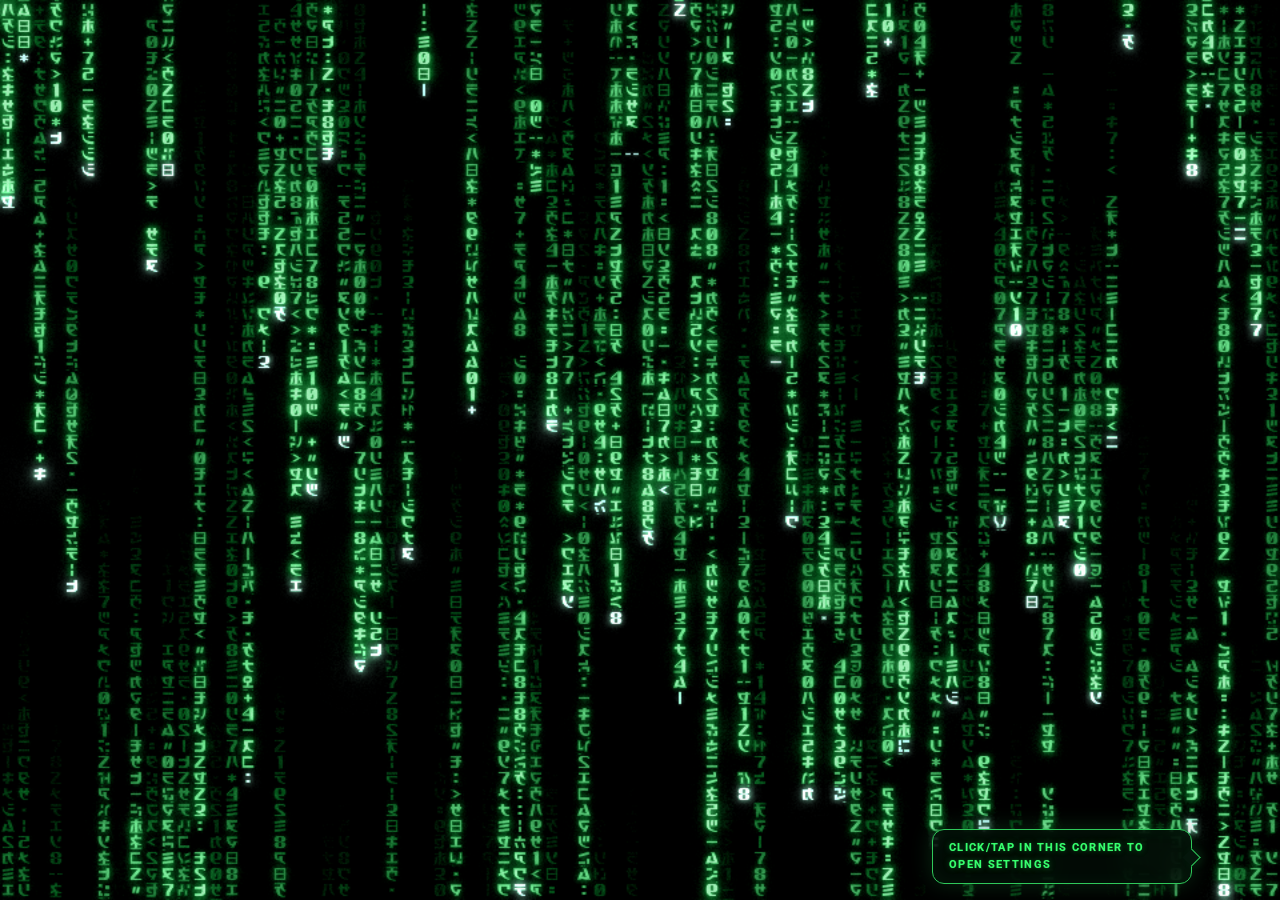
==== svg-preview/index.html @ 4eb160c9 "Add Noumenon, a glyph-rain screensaver and web explorer Noumenon renders Smythe's 192 original SVG g" ====
<!doctype html>
<html lang="en">
<head>
  <meta charset="utf-8">
  <meta name="viewport" content="width=device-width,initial-scale=1">
  <meta name="color-scheme" content="dark">
  <title>Noumenon</title>
  <meta name="description" content="Classic code rain with the reference character set, original Smythe SVG glyphs, and a navigable 3D mode.">
  <link rel="icon" href="data:,">
  <link rel="preconnect" href="https://fonts.googleapis.com">
  <link rel="preconnect" href="https://fonts.gstatic.com" crossorigin>
  <link rel="stylesheet" href="https://fonts.googleapis.com/css2?family=Roboto:wght@700&amp;family=IBM+Plex+Mono:wght@500&amp;display=swap">
  <link rel="stylesheet" href="style.css">
  <link rel="stylesheet" href="settings.css">
</head>
<body>
  <canvas id="rain" aria-label="Green code rain mixing reference characters and original Smythe glyphs"></canvas>
  <header class="chrome"><a class="wordmark" href="https://github.com/petehottelet/smythe"><img src="wordmark.svg" alt="SMYTHE" width="196" height="31"></a><span id="mode-label">Noumenon</span><a class="credit" href="THIRD_PARTY_NOTICES.md">Based on m8e / Rezmason</a></header>
  <p id="load-status" role="status">Loading the rain…</p>
  <div class="movement" role="group" aria-label="Move through the rain">
    <button type="button" data-direction="ArrowLeft" aria-label="Move left" title="Move left"><svg viewBox="0 0 10 10" aria-hidden="true"><path d="M4 1h2v2H4v1h5v2H4v1h2v2H4V7H2V3h2Z"/></svg></button>
    <button type="button" data-direction="ArrowUp" aria-label="Move forward" title="Move forward"><svg viewBox="0 0 10 10" aria-hidden="true"><path d="M4 1h2v2h2v2h1v2H7V5H6v4H4V5H3v2H1V5h1V3h2Z"/></svg></button>
    <button type="button" data-direction="ArrowDown" aria-label="Move backward" title="Move backward"><svg viewBox="0 0 10 10" aria-hidden="true"><path transform="rotate(180 5 5)" d="M4 1h2v2h2v2h1v2H7V5H6v4H4V5H3v2H1V5h1V3h2Z"/></svg></button>
    <button type="button" data-direction="ArrowRight" aria-label="Move right" title="Move right"><svg viewBox="0 0 10 10" aria-hidden="true"><path transform="rotate(180 5 5)" d="M4 1h2v2H4v1h5v2H4v1h2v2H4V7H2V3h2Z"/></svg></button>
  </div>
  <button type="button" id="settings-corner" class="corner" aria-controls="hud" aria-describedby="corner-tip" aria-keyshortcuts="s" aria-expanded="false" aria-label="Open settings">
    <span class="gear" aria-hidden="true"><svg viewBox="0 -960 960 960" fill="currentColor"><path d="M370-80l-16-128q-13-5-24.5-12T307-235l-119 50L78-375l103-78q-1-7-1-13.5v-27q0-6.5 1-13.5L78-585l110-190 119 50q11-8 23-15t24-12l16-128h220l16 128q13 5 24.5 12t22.5 15l119-50 110 190-103 78q1 7 1 13.5v27q0 6.5-2 13.5l103 78-110 190-118-50q-11 8-23 15t-24 12L590-80H370Zm70-80h79l14-106q31-8 57.5-23.5T639-327l99 41 39-68-86-65q5-14 7-29.5t2-31.5q0-16-2-31.5t-7-29.5l86-65-39-68-99 42q-22-23-48.5-38.5T533-694l-13-106h-79l-14 106q-31 8-57.5 23.5T321-633l-99-41-39 68 86 64q-5 15-7 30t-2 32q0 16 2 31t7 30l-86 65 39 68 99-42q22 23 48.5 38.5T427-266l13 106Zm42-180q58 0 99-41t41-99q0-58-41-99t-99-41q-59 0-99.5 41T342-480q0 58 40.5 99t99.5 41Zm-2-140Z"/></svg></span>
  </button>
  <div id="corner-tip" class="tip" role="tooltip" hidden>Click/tap in this corner to open settings</div>
  <section id="hud" class="hud hidden" aria-label="Settings" aria-hidden="true" inert>
    <div class="transport" id="transport">
      <button type="button" id="pause" class="primary" aria-pressed="false">Pause</button>
      <button type="button" id="mode" aria-pressed="false">Enter 3D</button>
      <button type="button" id="reset" title="Reset viewpoint (R)">Reset view</button>
      <button type="button" id="fullscreen" title="Fullscreen (F)">Fullscreen</button>
      <a class="button" href="catalog.html">All glyphs</a>
    </div>
    <div class="deck" id="settings-deck"></div>
    <div class="statusline">
      <span>Mode <b id="mode-read">Classic</b></span>
      <span>Glyphs <b>192 + 56</b></span>
      <span class="key-hint">Enter 3D to explore</span>
      <span class="shortcut">Press S to toggle settings</span>
      <span id="settings-status" class="status" role="status" aria-live="polite"></span>
    </div>
  </section>
  <noscript>This preview needs JavaScript. <a href="../catalog/contact-sheet-128.png">View the current 192-glyph contact sheet.</a></noscript>
  <script src="glyphs.js"></script>
  <script src="base-glyphs.js"></script>
  <script src="lib/regl.min.js"></script>
  <script src="lib/gl-matrix.js"></script>
  <script type="module" src="rain.js"></script>
</body>
</html>
---- svg-preview/style.css ----
:root {
  color-scheme: dark;
  --rain-green: #37ff6e;
  --rain-bright: #9cffbc;
  --rain-dim: rgba(55, 255, 110, .62);
  --rain-rule: rgba(55, 255, 110, .62);
  --rain-faint: rgba(55, 255, 110, .26);
  --rain-ink: #000;
  --rain-field: #04160b;
  --rain-inverse: #02140a;
  --ui: 'Roboto', system-ui, sans-serif;
  --mono: 'IBM Plex Mono', ui-monospace, monospace;
  font: 700 12px/1.45 var(--ui);
  font-synthesis: none;
  color: var(--rain-green);
  background: var(--rain-ink);
  scrollbar-color: var(--rain-rule) var(--rain-ink);
}
* { box-sizing: border-box; }
body { margin: 0; min-height: 100dvh; }
body:not(.catalog) { overflow: hidden; }
button, a { -webkit-tap-highlight-color: transparent; touch-action: manipulation; }
button, input, select, textarea { font: inherit; color: inherit; }
a { color: inherit; text-underline-offset: 3px; text-decoration-thickness: 1px; }
a:hover { color: var(--rain-bright); }
::selection { background: var(--rain-green); color: var(--rain-inverse); }
:focus-visible { outline: 1px solid var(--rain-green); outline-offset: 2px; }
#rain { position: fixed; inset: 0; width: 100%; height: 100%; display: block; }
.chrome { position: fixed; z-index: 2; background: var(--rain-ink); }
header.chrome {
  inset: max(28px, env(safe-area-inset-top)) 28px auto;
  display: flex; gap: 24px; align-items: center;
  padding: 24px 32px;
}
.wordmark { display: inline-flex; align-items: center; flex: none; min-height: 44px; }
.wordmark img { display: block; width: 196px; height: auto; }
header span, .credit { font-size: 10px; letter-spacing: .18em; text-transform: uppercase; color: var(--rain-dim); }
.credit { margin-left: auto; display: inline-flex; align-items: center; min-height: 44px; }
#load-status { position: absolute; inset: 45% 24px auto; text-align: center; font-size: 12px; letter-spacing: .18em; text-transform: uppercase; }
#load-status:empty { display: none; }
body.idle { cursor: none; }
body.idle .chrome:not(:focus-within), body.idle .movement:not(:focus-within) { opacity: 0; pointer-events: none; }
body.catalog { padding: 32px clamp(16px, 4vw, 64px); }
.catalog-heading { display: flex; justify-content: space-between; align-items: flex-start; gap: 24px; padding-bottom: 24px; margin-bottom: 24px; border-bottom: 1px solid var(--rain-faint); }
.catalog-heading h1 { font: 700 20px/1.1 var(--ui); letter-spacing: .2em; text-transform: uppercase; color: var(--rain-bright); margin: 0; }
.catalog-heading p { font-size: 12px; letter-spacing: .06em; color: var(--rain-dim); line-height: 1.5; max-width: 70ch; margin: 12px 0 20px; }
.catalog-heading nav, .catalog-heading > a { font-size: 11px; letter-spacing: .12em; text-transform: uppercase; }
.catalog-heading > a { display: inline-flex; align-items: center; min-height: 44px; white-space: nowrap; }
#catalog { display: grid; grid-template-columns: repeat(auto-fill, minmax(140px, 1fr)); gap: 1px; background: var(--rain-faint); border: 1px solid var(--rain-faint); }
.specimen { margin: 0; min-width: 0; background: var(--rain-ink); padding: 16px 12px 12px; }
.specimen svg { width: 100%; height: auto; aspect-ratio: 1; display: block; fill: var(--rain-green); }
.specimen figcaption { font: 500 11px/1.3 var(--mono); color: var(--rain-dim); overflow-wrap: anywhere; }
.specimen a { display: flex; align-items: center; min-height: 44px; color: var(--rain-green); font: 500 12px var(--mono); font-variant-numeric: tabular-nums; text-decoration: none; }
noscript { position: absolute; inset: 40% 20px auto; text-align: center; }
@media (max-width: 1280px) {
  .credit { display: none; }
}
@media (max-width: 720px) {
  header.chrome { inset: max(16px, env(safe-area-inset-top)) 16px auto; gap: 16px; padding: 16px 20px; flex-wrap: wrap; }
  .wordmark img { width: 148px; }
  .catalog-heading { flex-direction: column; gap: 12px; }
}
---- svg-preview/settings.css ----
/* Control panel after hottelet.com's floating phosphor HUD. */
:root {
  --phos-rgb: 55, 255, 110;
  --phos-bright-rgb: 156, 255, 188;
  --ink-rgb: 2, 10, 5;
  --phos: #37ff6e;
  --phos-bright: #9cffbc;
  --phos-dim: #2fc85a;
  --phos-faint: #28a74c;
  --line: rgba(var(--phos-rgb), .26);
  --bar: rgba(3, 12, 6, .84);
  --panel: rgba(4, 18, 9, .5);
  --control: #04160b;
  --ink: #02140a;
  --glow: 0 0 1px rgba(var(--phos-rgb), .55), 0 0 6px rgba(var(--phos-rgb), .38), 0 0 20px rgba(var(--phos-rgb), .13);
}
[hidden] { display: none !important; }
.visually-hidden { position: absolute; width: 1px; height: 1px; margin: -1px; padding: 0; overflow: hidden; clip: rect(0 0 0 0); white-space: nowrap; border: 0; }

/* ---------- floating control bar ---------- */
.hud {
  position: fixed; z-index: 5;
  left: 16px; right: 16px; bottom: 16px;
  max-width: 1240px; margin-inline: auto;
  background: radial-gradient(130% 95% at 50% -12%, rgba(var(--phos-rgb), .055), transparent 62%), var(--bar);
  -webkit-backdrop-filter: blur(16px); backdrop-filter: blur(16px);
  border: 1px solid var(--line); border-radius: 18px;
  padding: 12px 14px 10px;
  /* Below 1380px the centered panel reaches under the 70px corner hotspot;
     pad its right side by the overlap so no control sits beneath it. */
  padding-right: clamp(14px, calc(695px - 50vw), 59px);
  max-height: calc(100dvh - 96px); overflow-y: auto; overscroll-behavior: contain;
  scrollbar-width: thin; scrollbar-color: var(--phos-dim) transparent;
  font: 700 12px/1.45 var(--ui); color: var(--phos); text-transform: uppercase;
  text-shadow: var(--glow);
  box-shadow: 0 0 38px rgba(var(--phos-rgb), .10), 0 10px 44px rgba(0, 0, 0, .55), inset 0 0 46px rgba(var(--phos-rgb), .045);
  transition: opacity .25s ease, transform .25s ease;
  animation: hud-pulse 3.6s ease-in-out infinite;
}
.hud.hidden { opacity: 0; transform: translateY(14px); pointer-events: none; }
/* a closed panel runs no animations */
.hud.hidden, .hud.hidden::before { animation: none; }
@keyframes hud-pulse { 0%, 100% { filter: brightness(1); } 50% { filter: brightness(1.11); } }
/* chunky pixel resolve on open and dissolve on close */
.hud.opening { animation: hud-resolve .32s steps(4) both; }
.hud.closing { animation: hud-dissolve .28s steps(4) both; pointer-events: none; }
@keyframes hud-resolve {
  0% { filter: blur(16px) contrast(4) brightness(1.5); opacity: .2; }
  100% { filter: blur(0) contrast(1) brightness(1); opacity: 1; }
}
@keyframes hud-dissolve {
  0% { filter: blur(0) contrast(1) brightness(1); opacity: 1; }
  100% { filter: blur(16px) contrast(4) brightness(1.5); opacity: 0; }
}
/* soft scanlines and one slow active scanline */
.hud::after {
  content: ""; position: absolute; inset: 0; pointer-events: none; border-radius: inherit;
  background: repeating-linear-gradient(to bottom, rgba(var(--ink-rgb), 0) 0, rgba(var(--ink-rgb), .34) 1.7px, rgba(var(--ink-rgb), 0) 3.4px, rgba(var(--ink-rgb), 0) 4px);
  filter: blur(.6px); opacity: .5;
}
/* The active scanline is the bottom edge of a panel-high overlay, so its sweep
   stays inside the panel and never adds scroll height. */
.hud::before {
  content: ""; position: absolute; left: 0; right: 0; top: 0; bottom: 0; pointer-events: none; z-index: 1;
  background: linear-gradient(to top, transparent 0, rgba(var(--phos-bright-rgb), .045) 3.6px, rgba(var(--phos-bright-rgb), .09) 6.5px, rgba(var(--phos-bright-rgb), .045) 9.4px, transparent 13px);
  animation: hud-scan 11.7s linear infinite;
}
@keyframes hud-scan {
  0% { transform: translateY(-100%); opacity: 1; }
  45% { transform: translateY(0); opacity: 1; }
  50%, 100% { transform: translateY(0); opacity: 0; }
}

.hud button, .hud select, .hud .button {
  font: 700 11px/1.2 var(--ui); letter-spacing: .12em; text-transform: uppercase;
  color: var(--phos); background: transparent;
  border: 1px solid var(--line); border-radius: 8px;
  padding: 7px 13px; min-height: 0; cursor: pointer; text-decoration: none; text-shadow: inherit;
  box-shadow: 0 0 9px rgba(var(--phos-rgb), .13), inset 0 0 8px rgba(var(--phos-rgb), .06);
}
.hud select { background: var(--control); padding: 6px 8px; }
.hud select option { color: var(--phos); background: var(--control); }
.hud button:hover, .hud .button:hover, .hud select:hover { border-color: var(--phos); color: var(--phos); text-decoration: none; }
.hud button.primary { background: var(--phos); color: var(--ink); border-color: var(--phos); box-shadow: 0 0 16px rgba(var(--phos-rgb), .5); text-shadow: none; }
.hud button[aria-pressed=true]:not(.primary) { border-color: var(--phos); box-shadow: 0 0 0 1px var(--phos) inset; }
.hud button:disabled, .hud select:disabled { opacity: .35; cursor: default; }
.hud :focus-visible { outline: 1px solid var(--phos); outline-offset: 2px; text-decoration: none; }

.transport { display: flex; align-items: center; gap: 10px; flex-wrap: wrap; padding-bottom: 10px; }
.preset-picker { display: inline-flex; align-items: center; gap: 8px; margin-left: auto; }
.preset-picker label { font-size: 10px; letter-spacing: .1em; color: var(--phos-dim); }

.deck { display: grid; grid-template-columns: repeat(auto-fit, minmax(232px, 1fr)); gap: 10px; }
.group { min-width: 0; container-type: inline-size; background: var(--panel); border: 1px solid rgba(var(--phos-rgb), .16); border-radius: 12px; padding: 10px 12px 12px; }
.group h2 { margin: 0 0 8px; font-size: 10px; letter-spacing: .32em; color: var(--phos-faint); }
.row { display: grid; grid-template-columns: 92px 1fr 46px; align-items: center; gap: 9px; padding: 3px 0; }
.row--select, .row--checkbox, .row--color { grid-template-columns: 92px 1fr; }
.row label { font-size: 10px; line-height: 1.25; letter-spacing: .1em; color: var(--phos-dim); cursor: pointer; }
.row output { font: 500 11px var(--mono); color: var(--phos-bright); text-align: right; font-variant-numeric: tabular-nums; text-transform: none; }
.row select { width: 100%; }
/* A narrow group puts a menu under its label, so names like Reference colors fit. */
@container (max-width: 274px) { .row--select { grid-template-columns: 1fr; gap: 5px; } }
.row.off { opacity: .3; }

.hud input[type=range] { -webkit-appearance: none; appearance: none; width: 100%; height: 22px; background: transparent; cursor: pointer; margin: 0; }
.hud input[type=range]::-webkit-slider-runnable-track { height: 2px; background: var(--phos-faint); border-radius: 1px; }
.hud input[type=range]::-webkit-slider-thumb { -webkit-appearance: none; appearance: none; width: 12px; height: 12px; border-radius: 50%; background: var(--phos); border: none; margin-top: -5px; box-shadow: 0 0 7px rgba(var(--phos-rgb), .75); }
.hud input[type=range]::-moz-range-track { height: 2px; background: var(--phos-faint); border-radius: 1px; }
.hud input[type=range]::-moz-range-thumb { width: 12px; height: 12px; border-radius: 50%; background: var(--phos); border: none; box-shadow: 0 0 7px rgba(var(--phos-rgb), .75); }
.hud input[type=range]:disabled { opacity: .35; cursor: default; }
.hud input[type=checkbox] {
  -webkit-appearance: none; appearance: none; justify-self: start;
  display: grid; place-content: center; width: 18px; height: 18px; margin: 0;
  border: 1px solid var(--line); border-radius: 5px; background: var(--control); cursor: pointer;
  box-shadow: 0 0 9px rgba(var(--phos-rgb), .13);
}
.hud input[type=checkbox]::before { content: ""; width: 10px; height: 10px; border-radius: 2px; background: var(--phos); box-shadow: 0 0 7px rgba(var(--phos-rgb), .75); transform: scale(0); transition: transform .12s ease; }
.hud input[type=checkbox]:checked { border-color: var(--phos); }
.hud input[type=checkbox]:checked::before { transform: scale(1); }
.hud input[type=color] {
  -webkit-appearance: none; appearance: none; justify-self: start;
  width: 32px; height: 24px; padding: 0; border: 1px solid var(--line); border-radius: 6px;
  background: none; cursor: pointer; overflow: hidden; box-shadow: 0 0 9px rgba(var(--phos-rgb), .13);
}
.hud input[type=color]::-webkit-color-swatch-wrapper { padding: 0; }
.hud input[type=color]::-webkit-color-swatch { border: none; border-radius: 5px; }
.hud input[type=color]::-moz-color-swatch { border: none; border-radius: 5px; }
.hud input:disabled { cursor: default; }

.statusline {
  display: flex; gap: 18px; flex-wrap: wrap; align-items: baseline;
  padding: 9px 2px 0;
  font-size: 10px; letter-spacing: .14em; color: var(--phos-faint); font-variant-numeric: tabular-nums;
}
.statusline b { color: var(--phos-dim); font-weight: 700; }
.statusline .status { margin-left: auto; color: var(--phos-bright); letter-spacing: .05em; text-transform: none; }
.statusline .status:empty { display: none; }
@media (hover: none) and (pointer: coarse) { .statusline .shortcut { display: none; } }

/* ---------- corner: the gear fades in only for a hovering mouse ---------- */
.corner {
  position: fixed; right: 0; bottom: 0; z-index: 7;
  width: 70px; height: 70px; margin: 0; padding: 0;
  border: 0; background: transparent; cursor: pointer;
  -webkit-tap-highlight-color: transparent; touch-action: manipulation;
}
.corner .gear {
  position: absolute; right: 16px; bottom: 16px;
  width: 54px; height: 54px; border-radius: 50%;
  display: flex; align-items: center; justify-content: center;
  background: var(--bar); -webkit-backdrop-filter: blur(14px); backdrop-filter: blur(14px);
  border: 1px solid var(--line); color: var(--phos);
  box-shadow: 0 0 24px rgba(var(--phos-rgb), .15), inset 0 0 12px rgba(var(--phos-rgb), .06);
  opacity: 0; pointer-events: none;
  transition: opacity .35s ease, transform .3s ease, border-color .2s ease;
}
.corner .gear svg { width: 27px; height: 27px; display: block; filter: drop-shadow(0 0 4px rgba(var(--phos-rgb), .55)); }
.corner.active .gear { transform: rotate(60deg); }
@media (hover: hover) and (pointer: fine) {
  .corner:hover .gear { opacity: 1; border-color: var(--phos); }
}
.corner:focus-visible { outline: none; }
.corner:focus-visible .gear { opacity: 1; border-color: var(--phos); outline: 1px solid var(--phos); outline-offset: 2px; }
/* Touch screens never show the gear; keyboard focus outlines the corner instead. */
@media (hover: none) {
  .corner .gear { display: none; }
  .corner:focus-visible { outline: 1px solid var(--phos); outline-offset: -6px; }
}

/* ---------- tooltip that names the corner, then leaves ---------- */
.tip {
  position: fixed; right: 88px; bottom: 16px; z-index: 7;
  display: flex; align-items: center; min-height: 54px; max-width: 260px;
  background: var(--bar); -webkit-backdrop-filter: blur(14px); backdrop-filter: blur(14px);
  border: 1px solid var(--phos-dim); border-radius: 12px;
  padding: 10px 16px; pointer-events: none;
  font: 700 11px/1.5 var(--ui); letter-spacing: .12em; text-transform: uppercase; color: var(--phos);
  text-shadow: var(--glow);
  box-shadow: 0 0 22px rgba(var(--phos-rgb), .16), 0 8px 30px rgba(0, 0, 0, .55), inset 0 0 18px rgba(var(--phos-rgb), .05);
}
.tip:not([hidden]) { animation: tip-in .32s cubic-bezier(.16, 1, .3, 1) both; }
.tip.leaving { animation: tip-out .42s ease both; }
@keyframes tip-in { from { opacity: 0; transform: translateX(10px); } to { opacity: 1; transform: none; } }
@keyframes tip-out { from { opacity: 1; transform: none; } to { opacity: 0; transform: translateX(10px); } }
/* arrow pointing at the corner */
.tip::after {
  content: ""; position: absolute; right: -6.5px; top: 50%;
  width: 12px; height: 12px; margin-top: -6px;
  background: var(--control);
  border-right: 1px solid var(--phos-dim); border-top: 1px solid var(--phos-dim);
  transform: rotate(45deg);
  box-shadow: 3px -3px 10px rgba(var(--phos-rgb), .10);
}

/* ---------- 3D movement pad ---------- */
.movement {
  position: fixed; left: 16px; bottom: 16px; z-index: 4;
  display: none; gap: 6px; padding: 6px;
  background: var(--bar); -webkit-backdrop-filter: blur(14px); backdrop-filter: blur(14px);
  border: 1px solid var(--line); border-radius: 14px;
  box-shadow: 0 0 24px rgba(var(--phos-rgb), .12);
}
body.is-3d .movement { display: flex; }
body.hud-open .movement { display: none; }
.movement button {
  display: grid; place-content: center; width: 44px; height: 44px; padding: 0;
  border: 1px solid var(--line); border-radius: 8px; background: transparent; color: var(--phos);
  cursor: pointer; touch-action: none; user-select: none;
  box-shadow: 0 0 9px rgba(var(--phos-rgb), .13), inset 0 0 8px rgba(var(--phos-rgb), .06);
}
.movement button:hover { border-color: var(--phos); }
.movement button:focus-visible { outline: 1px solid var(--phos); outline-offset: 2px; }
.movement svg { display: block; width: 18px; height: 18px; fill: currentColor; shape-rendering: crispEdges; filter: drop-shadow(0 0 4px rgba(var(--phos-rgb), .55)); }

@media (prefers-reduced-motion: reduce) {
  .hud, .hud.opening, .hud.closing { animation: none; transition: none; }
  .hud::before { display: none; }
  .corner .gear { transition: none; }
  .tip:not([hidden]), .tip.leaving { animation: none; }
}
@media (max-width: 720px) {
  .preset-picker { margin-left: 0; }
}
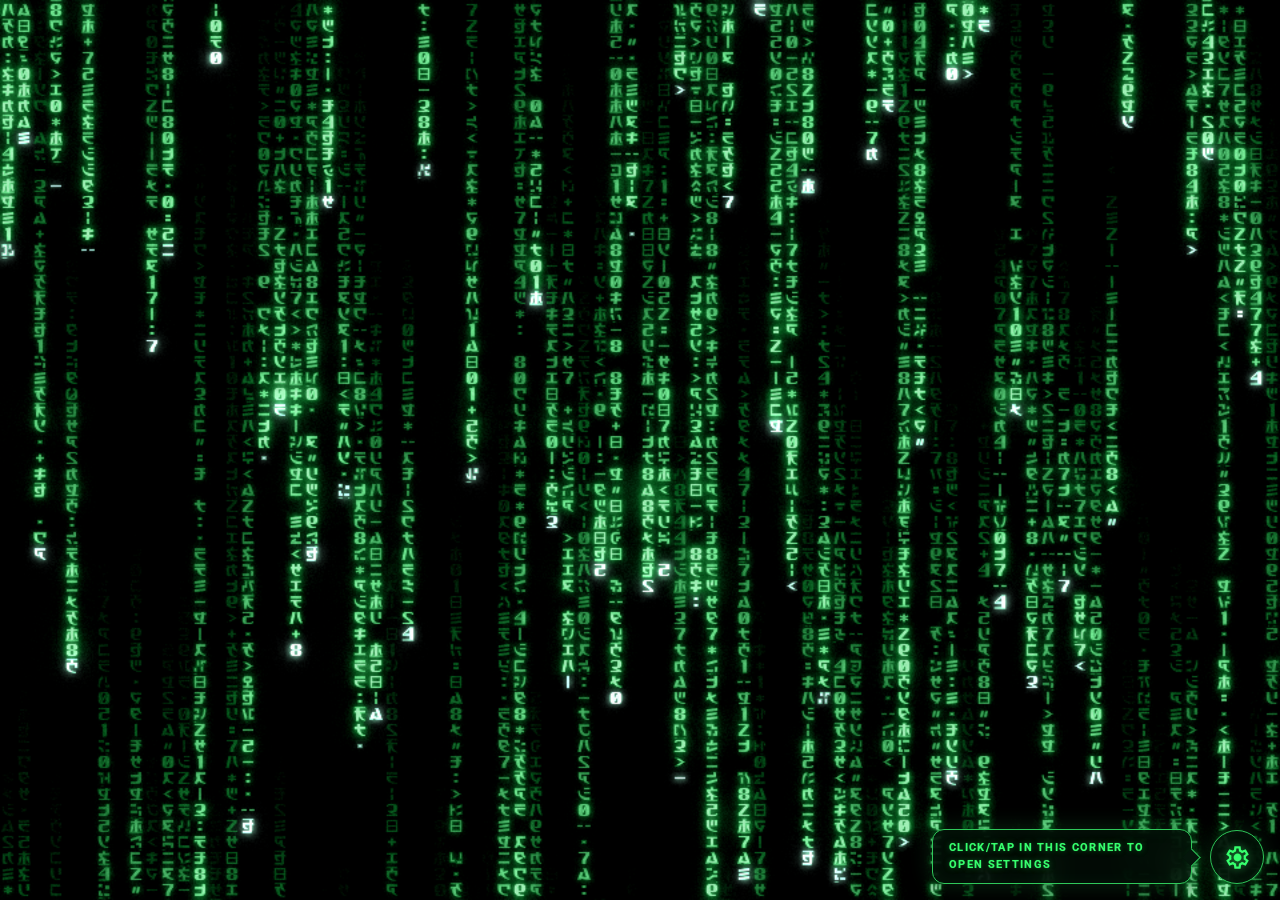
==== commit 1822e2f8: "Add a folder-tab control panel, more presets and palettes, and a Yautja glyph face The settings pane" ====
--- a/svg-preview/index.html
+++ b/svg-preview/index.html
@@ -15,7 +15,6 @@
 </head>
 <body>
   <canvas id="rain" aria-label="Green code rain mixing reference characters and original Smythe glyphs"></canvas>
-  <header class="chrome"><a class="wordmark" href="https://github.com/petehottelet/smythe"><img src="wordmark.svg" alt="SMYTHE" width="196" height="31"></a><span id="mode-label">Noumenon</span><a class="credit" href="THIRD_PARTY_NOTICES.md">Based on m8e / Rezmason</a></header>
   <p id="load-status" role="status">Loading the rain…</p>
   <div class="movement" role="group" aria-label="Move through the rain">
     <button type="button" data-direction="ArrowLeft" aria-label="Move left" title="Move left"><svg viewBox="0 0 10 10" aria-hidden="true"><path d="M4 1h2v2H4v1h5v2H4v1h2v2H4V7H2V3h2Z"/></svg></button>
@@ -28,21 +27,26 @@
   </button>
   <div id="corner-tip" class="tip" role="tooltip" hidden>Click/tap in this corner to open settings</div>
   <section id="hud" class="hud hidden" aria-label="Settings" aria-hidden="true" inert>
-    <div class="transport" id="transport">
-      <button type="button" id="pause" class="primary" aria-pressed="false">Pause</button>
-      <button type="button" id="mode" aria-pressed="false">Enter 3D</button>
-      <button type="button" id="reset" title="Reset viewpoint (R)">Reset view</button>
-      <button type="button" id="fullscreen" title="Fullscreen (F)">Fullscreen</button>
-      <a class="button" href="catalog.html">All glyphs</a>
+    <a class="hud-tab" href="https://github.com/petehottelet/smythe"><img src="wordmark.svg" alt="SMYTHE" width="196" height="31"></a>
+    <div class="hud-body">
+      <div class="transport" id="transport">
+        <button type="button" id="pause" class="primary" aria-pressed="false">Pause</button>
+        <button type="button" id="mode" aria-pressed="false">Enter 3D</button>
+        <button type="button" id="reset" title="Reset viewpoint (R)">Reset view</button>
+        <button type="button" id="fullscreen" title="Fullscreen (F)">Fullscreen</button>
+        <a class="button" href="catalog.html">All glyphs</a>
+      </div>
+      <div class="deck" id="settings-deck"></div>
+      <div class="statusline">
+        <span>Preset <b id="mode-read">Classic</b></span>
+        <span>Glyphs <b id="glyph-read">192 + 56</b></span>
+        <span class="key-hint">Enter 3D to explore</span>
+        <span class="shortcut">Press S to toggle settings</span>
+        <span id="settings-status" class="status" role="status" aria-live="polite"></span>
+        <a class="credit" href="THIRD_PARTY_NOTICES.md">Based on m8e / Rezmason</a>
+      </div>
     </div>
-    <div class="deck" id="settings-deck"></div>
-    <div class="statusline">
-      <span>Mode <b id="mode-read">Classic</b></span>
-      <span>Glyphs <b>192 + 56</b></span>
-      <span class="key-hint">Enter 3D to explore</span>
-      <span class="shortcut">Press S to toggle settings</span>
-      <span id="settings-status" class="status" role="status" aria-live="polite"></span>
-    </div>
+    <svg class="hud-outline" aria-hidden="true" focusable="false"><path/></svg>
   </section>
   <noscript>This preview needs JavaScript. <a href="../catalog/contact-sheet-128.png">View the current 192-glyph contact sheet.</a></noscript>
   <script src="glyphs.js"></script>
--- a/svg-preview/style.css
+++ b/svg-preview/style.css
@@ -26,20 +26,10 @@
 ::selection { background: var(--rain-green); color: var(--rain-inverse); }
 :focus-visible { outline: 1px solid var(--rain-green); outline-offset: 2px; }
 #rain { position: fixed; inset: 0; width: 100%; height: 100%; display: block; }
-.chrome { position: fixed; z-index: 2; background: var(--rain-ink); }
-header.chrome {
-  inset: max(28px, env(safe-area-inset-top)) 28px auto;
-  display: flex; gap: 24px; align-items: center;
-  padding: 24px 32px;
-}
-.wordmark { display: inline-flex; align-items: center; flex: none; min-height: 44px; }
-.wordmark img { display: block; width: 196px; height: auto; }
-header span, .credit { font-size: 10px; letter-spacing: .18em; text-transform: uppercase; color: var(--rain-dim); }
-.credit { margin-left: auto; display: inline-flex; align-items: center; min-height: 44px; }
 #load-status { position: absolute; inset: 45% 24px auto; text-align: center; font-size: 12px; letter-spacing: .18em; text-transform: uppercase; }
 #load-status:empty { display: none; }
 body.idle { cursor: none; }
-body.idle .chrome:not(:focus-within), body.idle .movement:not(:focus-within) { opacity: 0; pointer-events: none; }
+body.idle .movement:not(:focus-within) { opacity: 0; pointer-events: none; }
 body.catalog { padding: 32px clamp(16px, 4vw, 64px); }
 .catalog-heading { display: flex; justify-content: space-between; align-items: flex-start; gap: 24px; padding-bottom: 24px; margin-bottom: 24px; border-bottom: 1px solid var(--rain-faint); }
 .catalog-heading h1 { font: 700 20px/1.1 var(--ui); letter-spacing: .2em; text-transform: uppercase; color: var(--rain-bright); margin: 0; }
@@ -52,11 +42,6 @@
 .specimen figcaption { font: 500 11px/1.3 var(--mono); color: var(--rain-dim); overflow-wrap: anywhere; }
 .specimen a { display: flex; align-items: center; min-height: 44px; color: var(--rain-green); font: 500 12px var(--mono); font-variant-numeric: tabular-nums; text-decoration: none; }
 noscript { position: absolute; inset: 40% 20px auto; text-align: center; }
-@media (max-width: 1280px) {
-  .credit { display: none; }
-}
 @media (max-width: 720px) {
-  header.chrome { inset: max(16px, env(safe-area-inset-top)) 16px auto; gap: 16px; padding: 16px 20px; flex-wrap: wrap; }
-  .wordmark img { width: 148px; }
   .catalog-heading { flex-direction: column; gap: 12px; }
 }
--- a/svg-preview/settings.css
+++ b/svg-preview/settings.css
@@ -17,25 +17,43 @@
 [hidden] { display: none !important; }
 .visually-hidden { position: absolute; width: 1px; height: 1px; margin: -1px; padding: 0; overflow: hidden; clip: rect(0 0 0 0); white-space: nowrap; border: 0; }
 
-/* ---------- floating control bar ---------- */
+/* ---------- floating control panel: a folder with a raised title tab ---------- */
+/* One element carries the blur, glow and animations; hud.mjs clips it to the
+   folder outline and draws that outline, so the tab and body read as one piece. */
 .hud {
   position: fixed; z-index: 5;
   left: 16px; right: 16px; bottom: 16px;
   max-width: 1240px; margin-inline: auto;
+  display: flex; flex-direction: column;
+  max-height: calc(100dvh - 32px);
   background: radial-gradient(130% 95% at 50% -12%, rgba(var(--phos-rgb), .055), transparent 62%), var(--bar);
   -webkit-backdrop-filter: blur(16px); backdrop-filter: blur(16px);
-  border: 1px solid var(--line); border-radius: 18px;
+  font: 700 12px/1.45 var(--ui); color: var(--phos); text-transform: uppercase;
+  text-shadow: var(--glow);
+  transition: opacity .25s ease, transform .25s ease;
+  animation: hud-pulse 3.6s ease-in-out infinite;
+}
+.hud-tab {
+  position: relative; z-index: 2; flex: none; align-self: flex-start;
+  display: flex; align-items: center; height: 52px; margin-left: 30px; padding: 2px 28px 0;
+  text-decoration: none;
+}
+.hud-tab img { display: block; width: 172px; height: auto; filter: drop-shadow(0 0 6px rgba(var(--phos-rgb), .35)); }
+.hud-tab:hover img { filter: drop-shadow(0 0 9px rgba(var(--phos-rgb), .6)); }
+.hud-tab:focus-visible { outline-offset: -8px; }
+.hud-body {
+  position: relative; flex: 1 1 auto; min-height: 0;
   padding: 12px 14px 10px;
   /* Below 1380px the centered panel reaches under the 70px corner hotspot;
      pad its right side by the overlap so no control sits beneath it. */
   padding-right: clamp(14px, calc(695px - 50vw), 59px);
-  max-height: calc(100dvh - 96px); overflow-y: auto; overscroll-behavior: contain;
+  overflow-y: auto; overscroll-behavior: contain;
   scrollbar-width: thin; scrollbar-color: var(--phos-dim) transparent;
-  font: 700 12px/1.45 var(--ui); color: var(--phos); text-transform: uppercase;
-  text-shadow: var(--glow);
-  box-shadow: 0 0 38px rgba(var(--phos-rgb), .10), 0 10px 44px rgba(0, 0, 0, .55), inset 0 0 46px rgba(var(--phos-rgb), .045);
-  transition: opacity .25s ease, transform .25s ease;
-  animation: hud-pulse 3.6s ease-in-out infinite;
+}
+.hud-outline { position: absolute; inset: 0; width: 100%; height: 100%; z-index: 2; pointer-events: none; overflow: visible; }
+.hud-outline path {
+  fill: none; stroke: rgba(var(--phos-rgb), .42); stroke-width: 1;
+  filter: drop-shadow(0 0 3px rgba(var(--phos-rgb), .45)) drop-shadow(0 0 14px rgba(var(--phos-rgb), .16));
 }
 .hud.hidden { opacity: 0; transform: translateY(14px); pointer-events: none; }
 /* a closed panel runs no animations */
@@ -54,7 +72,7 @@
 }
 /* soft scanlines and one slow active scanline */
 .hud::after {
-  content: ""; position: absolute; inset: 0; pointer-events: none; border-radius: inherit;
+  content: ""; position: absolute; inset: 0; pointer-events: none;
   background: repeating-linear-gradient(to bottom, rgba(var(--ink-rgb), 0) 0, rgba(var(--ink-rgb), .34) 1.7px, rgba(var(--ink-rgb), 0) 3.4px, rgba(var(--ink-rgb), 0) 4px);
   filter: blur(.6px); opacity: .5;
 }
@@ -80,6 +98,34 @@
 }
 .hud select { background: var(--control); padding: 6px 8px; }
 .hud select option { color: var(--phos); background: var(--control); }
+/* Browsers with customizable selects draw the open menu in the panel's style:
+   a glass card, phosphor text and a green highlight instead of the system blue. */
+@supports (appearance: base-select) {
+  .hud select, .hud select::picker(select) { appearance: base-select; }
+  .hud select { display: inline-flex; align-items: center; gap: 10px; padding: 6px 8px 6px 10px; }
+  .hud select::picker-icon { color: var(--phos-dim); font-size: 9px; transition: rotate .2s ease; }
+  .hud select:open::picker-icon { rotate: 180deg; }
+  .hud select:open { border-color: var(--phos); }
+  .hud select::picker(select) {
+    margin-block: 6px; padding: 5px; max-height: min(470px, 70dvh);
+    color: var(--phos); background: rgba(3, 12, 6, .94);
+    border: 1px solid var(--phos-dim); border-radius: 10px;
+    box-shadow: 0 0 22px rgba(var(--phos-rgb), .16), 0 10px 30px rgba(0, 0, 0, .6), inset 0 0 18px rgba(var(--phos-rgb), .05);
+    scrollbar-width: thin; scrollbar-color: var(--phos-dim) transparent;
+  }
+  .hud select option {
+    display: flex; align-items: center; gap: 8px; min-height: 30px; padding: 5px 10px 5px 8px;
+    border-radius: 6px; background: transparent; color: var(--phos);
+    font: 700 11px/1.2 var(--ui); letter-spacing: .12em; text-transform: uppercase; text-shadow: var(--glow);
+  }
+  .hud select option::checkmark { content: "▸"; width: 1ch; color: var(--phos-bright); }
+  .hud select option:not(:checked)::checkmark { visibility: hidden; }
+  .hud select option:hover, .hud select option:focus-visible {
+    background: rgba(var(--phos-rgb), .14); color: var(--phos-bright); outline: none;
+    box-shadow: inset 0 0 0 1px rgba(var(--phos-rgb), .38);
+  }
+  .hud select option:checked { color: var(--phos-bright); }
+}
 .hud button:hover, .hud .button:hover, .hud select:hover { border-color: var(--phos); color: var(--phos); text-decoration: none; }
 .hud button.primary { background: var(--phos); color: var(--ink); border-color: var(--phos); box-shadow: 0 0 16px rgba(var(--phos-rgb), .5); text-shadow: none; }
 .hud button[aria-pressed=true]:not(.primary) { border-color: var(--phos); box-shadow: 0 0 0 1px var(--phos) inset; }
@@ -135,6 +181,9 @@
 .statusline b { color: var(--phos-dim); font-weight: 700; }
 .statusline .status { margin-left: auto; color: var(--phos-bright); letter-spacing: .05em; text-transform: none; }
 .statusline .status:empty { display: none; }
+.statusline .credit { margin-left: auto; color: var(--phos-faint); text-decoration: none; }
+.statusline .credit:hover { color: var(--phos); }
+.statusline .status:not(:empty) + .credit { margin-left: 0; }
 @media (hover: none) and (pointer: coarse) { .statusline .shortcut { display: none; } }
 
 /* ---------- corner: the gear fades in only for a hovering mouse ---------- */
@@ -152,18 +201,22 @@
   border: 1px solid var(--line); color: var(--phos);
   box-shadow: 0 0 24px rgba(var(--phos-rgb), .15), inset 0 0 12px rgba(var(--phos-rgb), .06);
   opacity: 0; pointer-events: none;
-  transition: opacity .35s ease, transform .3s ease, border-color .2s ease;
+  /* The fade matches the tooltip's exit so the two leave together. */
+  transition: opacity .42s ease, transform .3s ease, border-color .2s ease;
 }
 .corner .gear svg { width: 27px; height: 27px; display: block; filter: drop-shadow(0 0 4px rgba(var(--phos-rgb), .55)); }
 .corner.active .gear { transform: rotate(60deg); }
+/* While the first-run tooltip names the corner, the gear shows beside it. */
+.corner.hinting .gear { opacity: 1; border-color: var(--phos-dim); }
 @media (hover: hover) and (pointer: fine) {
   .corner:hover .gear { opacity: 1; border-color: var(--phos); }
 }
 .corner:focus-visible { outline: none; }
 .corner:focus-visible .gear { opacity: 1; border-color: var(--phos); outline: 1px solid var(--phos); outline-offset: 2px; }
-/* Touch screens never show the gear; keyboard focus outlines the corner instead. */
+/* Touch screens show the gear only beside the first-run tooltip; keyboard
+   focus outlines the corner instead. */
 @media (hover: none) {
-  .corner .gear { display: none; }
+  .corner:focus-visible .gear { opacity: 0; outline: none; }
   .corner:focus-visible { outline: 1px solid var(--phos); outline-offset: -6px; }
 }
 
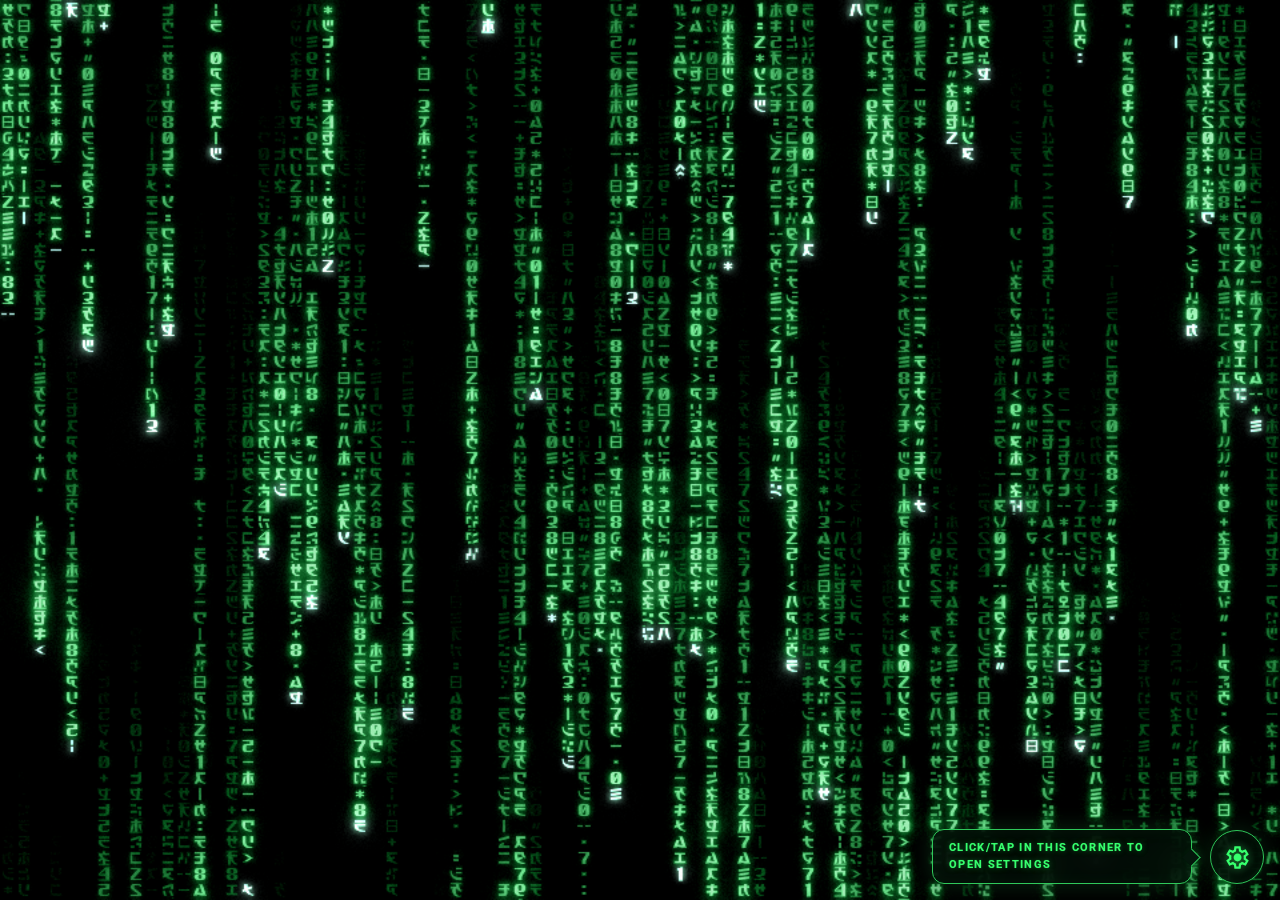
==== commit 882b5877: "Color the interface from the body palette Choosing a body palette other than Matrix green now recolo" ====
--- a/svg-preview/index.html
+++ b/svg-preview/index.html
@@ -27,7 +27,7 @@
   </button>
   <div id="corner-tip" class="tip" role="tooltip" hidden>Click/tap in this corner to open settings</div>
   <section id="hud" class="hud hidden" aria-label="Settings" aria-hidden="true" inert>
-    <a class="hud-tab" href="https://github.com/petehottelet/smythe"><img src="wordmark.svg" alt="SMYTHE" width="196" height="31"></a>
+    <a class="hud-tab" href="https://github.com/petehottelet/smythe"><span class="hud-wordmark" role="img" aria-label="SMYTHE"></span></a>
     <div class="hud-body">
       <div class="transport" id="transport">
         <button type="button" id="pause" class="primary" aria-pressed="false">Pause</button>
--- a/svg-preview/settings.css
+++ b/svg-preview/settings.css
@@ -38,8 +38,13 @@
   display: flex; align-items: center; height: 52px; margin-left: 30px; padding: 2px 28px 0;
   text-decoration: none;
 }
-.hud-tab img { display: block; width: 172px; height: auto; filter: drop-shadow(0 0 6px rgba(var(--phos-rgb), .35)); }
-.hud-tab:hover img { filter: drop-shadow(0 0 9px rgba(var(--phos-rgb), .6)); }
+/* The wordmark is a mask filled with the interface color, so it follows the palette. */
+.hud-tab { filter: drop-shadow(0 0 6px rgba(var(--phos-rgb), .35)); }
+.hud-tab:hover { filter: drop-shadow(0 0 9px rgba(var(--phos-rgb), .6)); }
+.hud-wordmark {
+  display: block; width: 172px; aspect-ratio: 5165 / 802; background: var(--phos);
+  -webkit-mask: url(wordmark.svg) center / contain no-repeat; mask: url(wordmark.svg) center / contain no-repeat;
+}
 .hud-tab:focus-visible { outline-offset: -8px; }
 .hud-body {
   position: relative; flex: 1 1 auto; min-height: 0;
@@ -108,7 +113,7 @@
   .hud select:open { border-color: var(--phos); }
   .hud select::picker(select) {
     margin-block: 6px; padding: 5px; max-height: min(470px, 70dvh);
-    color: var(--phos); background: rgba(3, 12, 6, .94);
+    color: var(--phos); background: rgba(var(--ink-rgb), .94);
     border: 1px solid var(--phos-dim); border-radius: 10px;
     box-shadow: 0 0 22px rgba(var(--phos-rgb), .16), 0 10px 30px rgba(0, 0, 0, .6), inset 0 0 18px rgba(var(--phos-rgb), .05);
     scrollbar-width: thin; scrollbar-color: var(--phos-dim) transparent;
